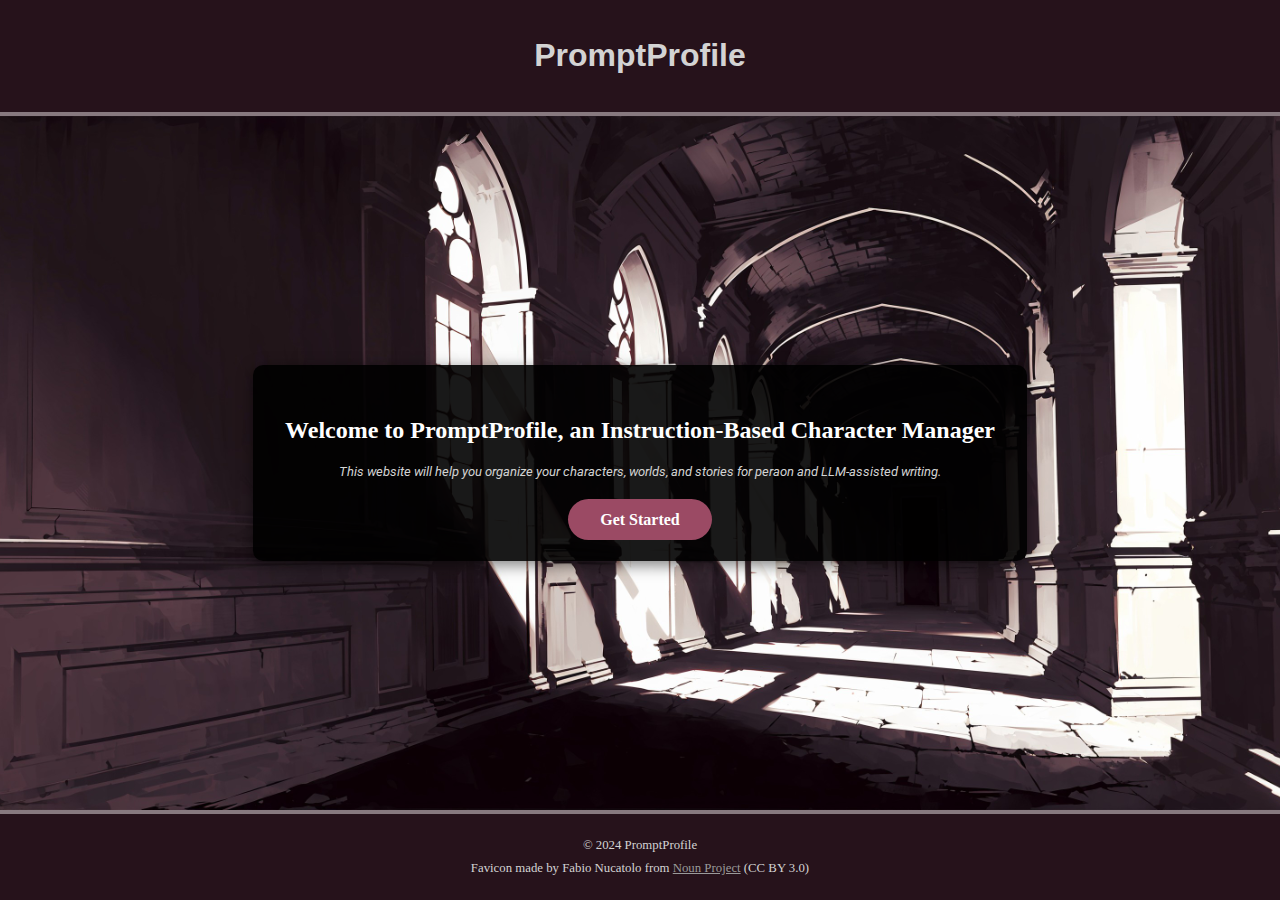
==== index.html @ 5a2cfa9c "Initial commit" ====
<!DOCTYPE html>
<html lang="en">
<head>
  <meta charset="UTF-8">
  <meta name="viewport" content="width=device-width, initial-scale=1.0">
  <link rel="stylesheet" href="css/styles.css">
  <link rel="icon" href="img/favicon.ico" type="image/ico">
  <link href="https://fonts.googleapis.com/css2?family=Montserrat:wght@700&family=Roboto:wght@400&display=swap" rel="stylesheet">
  <title>PromptProfile</title>
</head>
<body>
  <header>
    <h1>PromptProfile</h1>
  </header>

  <section class="hero">
    <div class="hero-content">
        <h2>Welcome to PromptProfile, an Instruction-Based Character Manager</h2>
        <p>This website will help you organize your characters, worlds, and stories for peraon and LLM-assisted writing.</p>
        <a href="characters.html" class="general-button">Get Started</a>
    </div>
  </section>

  <footer>
    <p>© 2024 PromptProfile</p>
    <p>Favicon made by Fabio Nucatolo from <a href="https://thenounproject.com/browse/icons/term/nettle/" target="_blank" title="nettle Icons">Noun Project</a> (CC BY 3.0)</p>
  </footer>
</body>
</html>
---- css/styles.css ----
* {
    box-sizing: border-box;
}

body {
    background-color: #1b0711;
    color: #d3d3d3;
    display: flex;
    flex-direction: column;
    min-height: 100vh;
    margin: 0;
    padding: 0;
}

header {
    background: #26121b;
    color: #d3d3d3;
    text-align: center;
    padding: 1em 0;
    border-bottom: 4px solid #87797f;  
    font-family: 'Georgia', sans-serif;
}

/* Main page & hero. */

.hero {
    flex-grow: 1;
    width: 100%;
    background-size: cover;
    background-position: center;
    background-image: url('../img/herobg2.jpg');
    display: flex;
    justify-content: center;
    align-items: center;
    text-align: center;
    color: #ffffff;
    position: relative;
    overflow: hidden;
    min-height: 0;
    margin: 0;
    padding: 0;
    object-fit: cover; 
    max-width: none;
}

.hero-content {
    background-color: rgba(0, 0, 0, 0.9);
    padding: 2rem;
    border-radius: 10px;
    box-shadow: 0 4px 15px rgba(0, 0, 0, 0.5);
    position: relative;
    text-align: center;
    margin: 2rem;
}

.hero-content p {
    margin-bottom: 1.5rem;
    font-family: 'Roboto', sans-serif;
    font-size: 0.8rem;
    font-style: italic;
    color: #d3d3d3;
    margin-bottom: 2rem;
}

.general-button {
    background-color: #9b4a64;
    color: #ffffff;
    padding: 0.75em 2em;
    border: none;
    border-radius: 25px;
    text-decoration: none;
    font-weight: bold;
    transition: background-color 0.3s ease;
}

.general-button:hover {
    background-color: #711d46;
}

footer {
    background-color: #26121b;
    color: #d3d3d3;
    padding: 1rem;
    text-align: center;
    border-top: 4px solid #87797f;
    font-size: 0.8rem;
    margin-top: auto;
}

footer p {
    margin: 0.5rem 0;
}

footer a {
    color: #9a9a9a;
}

footer a:hover {
    color: #ffffff;
}

/* Character portion. */

.characters-container {
    text-align: center;
    max-width: 1200px;
    margin: 0 auto;
    display: grid;
    grid-template-columns: repeat(auto-fill, minmax(180px, 1fr));
    gap: 40px 20px;
    padding: 2rem;  
    grid-auto-rows: min-content;
}

.character {
    flex: 1 1 150px;
    max-width: 150px;
    text-align: center;
    height: auto;
    align-self: start;
}

.character img {
    width: 100px;
    border-radius: 8px;
}

.character p {
    margin: 0.5em 0 0;
    color: #d3d3d3;
    text-decoration: none;
    font-size: 0.9em;
}

.character a {
    text-decoration: none;
}

.character {
    background-color: #26121b;
    border-radius: 10px;
    box-shadow: 0 4px 8px rgba(0, 0, 0, 0.5);
    text-align: center;
    transition: transform 0.3s ease, box-shadow 0.3s ease;
    padding: 1rem;
}

.character:hover {
    transform: translateY(-5px);
    box-shadow: 0 8px 16px rgba(0, 0, 0, 0.8);
}

.sidebar {
    background-color: #87797f;
    width: 200px;
    padding: 1rem;
    color: #d3d3d3;
    display: flex;
    flex-direction: column;
    align-items: flex-start;
    height: auto;
}

main {
    display: flex;
    justify-content: space-between;
    padding: 0;
    margin: 0;
    flex-grow: 1;
}

.left-sidebar {
    margin-right: 2rem;
}

.right-sidebar {
    margin-left: 2rem;
}

#back-button {
    background-color: #26121b;
    width: 100%;
    text-align: center;
}

#back-button:hover {
    background-color: #711d46;
}

.right-sidebar p {
    font-size: 1rem;
    font-weight: bold;
    margin-bottom: 1rem;
}

.right-sidebar .filter-section {
    width: 100%;
    text-align: center;
    background-color: #26121b;
    border-radius: 8px;
    padding: 1rem;
    margin-bottom: 1rem;
}

.right-sidebar .filter-section p {
    color: #d3d3d3;
    text-align: center;
    margin: 0;
}

.right-sidebar .filter-option {
    background-color: #87797f;
    padding: 0.5rem;
    border-radius: 4px;
    text-align: center;
    margin-top: 0.5rem;
}

/* Profile section. */

.profile-card {
    display: flex;
    flex-direction: column;
    align-items: center;
    background-color: #26121b;
    padding: 1.5rem;
    margin: 1rem;
    border-radius: 10px;
}

.profile-card img {
    width: 150px;
    border-radius: 8px;
    margin-right: 1.5rem;
}

.profile-card a {
    width: 100%;
    text-align: center;
    margin-top: 1rem;
}

.profile-details h2 {
    font-size: 1.5rem;
    color: #ffffff;
}

.segment {
    background-color: #26121b;
    padding: 1.5rem;
    margin: 1rem;
    border-radius: 10px;
}

.action-buttons {
    margin-top: 1rem;
    gap: 10px;
}

/* RWD. */

@media (max-width: 1536px) {
    .characters-container {
        grid-template-columns: repeat(3, 1fr);
    }
}
  
@media (max-width: 1024px) {
    .characters-container {
        grid-template-columns: repeat(2, 1fr);
    }
}

@media (max-width: 768px) {
    .characters-container {
        grid-template-columns: 1fr;
    }
}
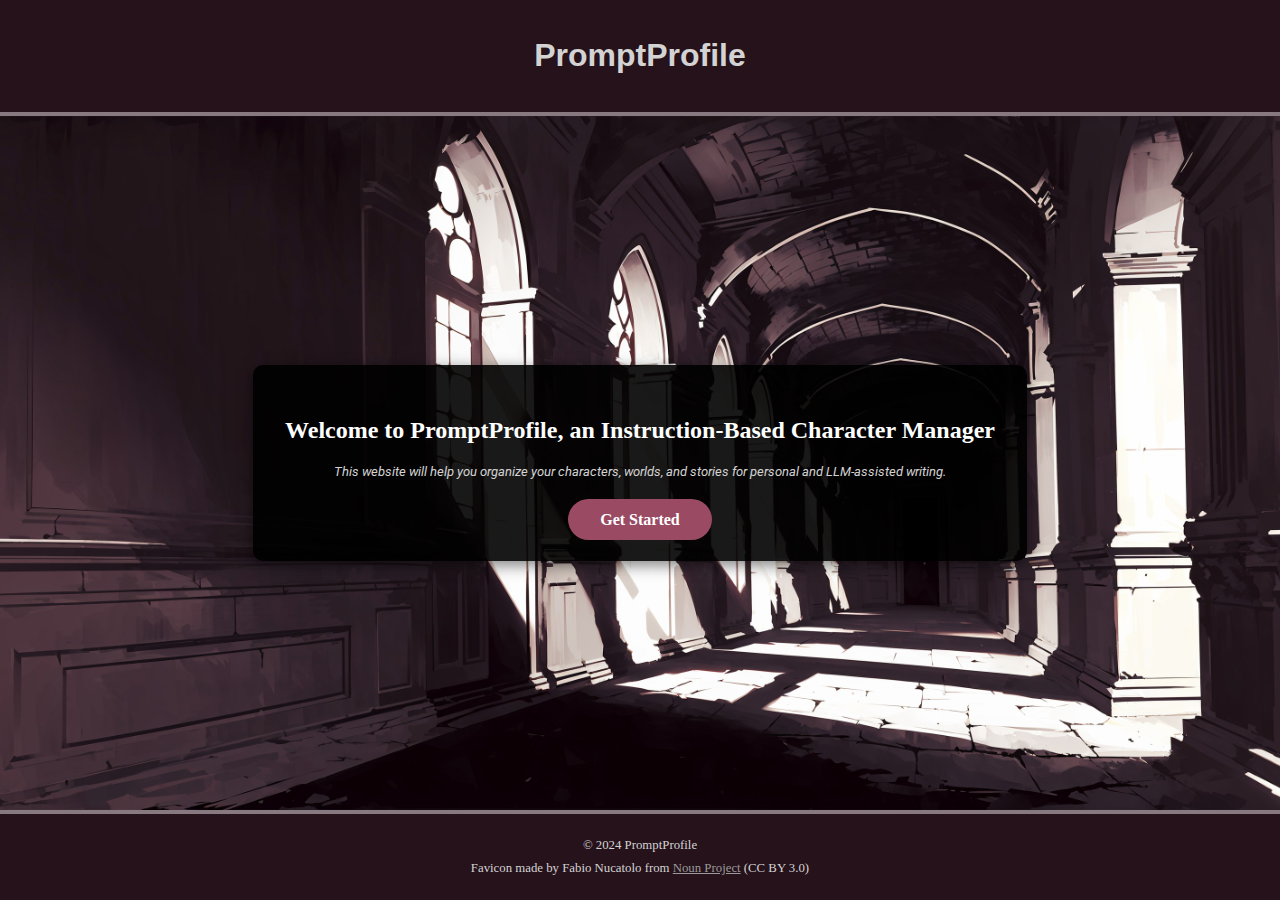
==== commit d6d701ad: "Fixed type on homepage." ====
--- a/index.html
+++ b/index.html
@@ -16,7 +16,7 @@
   <section class="hero">
     <div class="hero-content">
         <h2>Welcome to PromptProfile, an Instruction-Based Character Manager</h2>
-        <p>This website will help you organize your characters, worlds, and stories for peraon and LLM-assisted writing.</p>
+        <p>This website will help you organize your characters, worlds, and stories for personal and LLM-assisted writing.</p>
         <a href="characters.html" class="general-button">Get Started</a>
     </div>
   </section>
